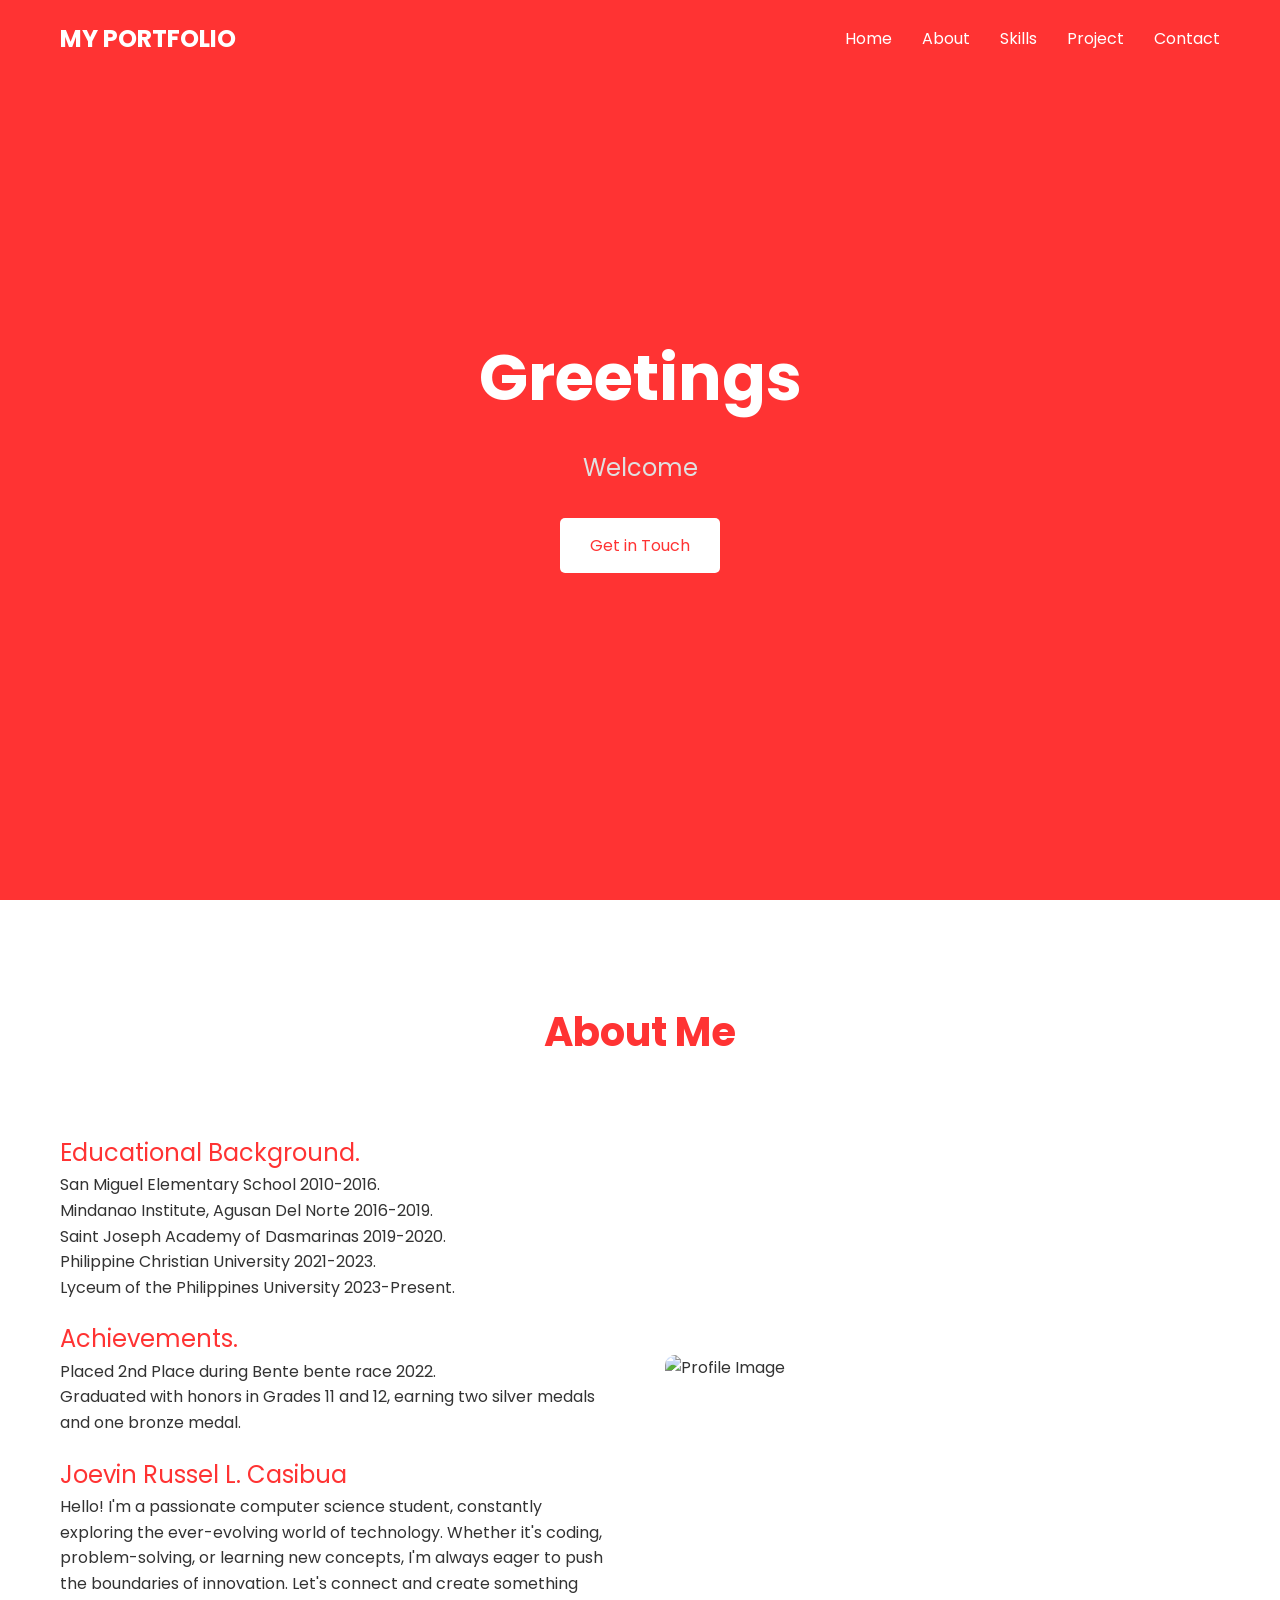
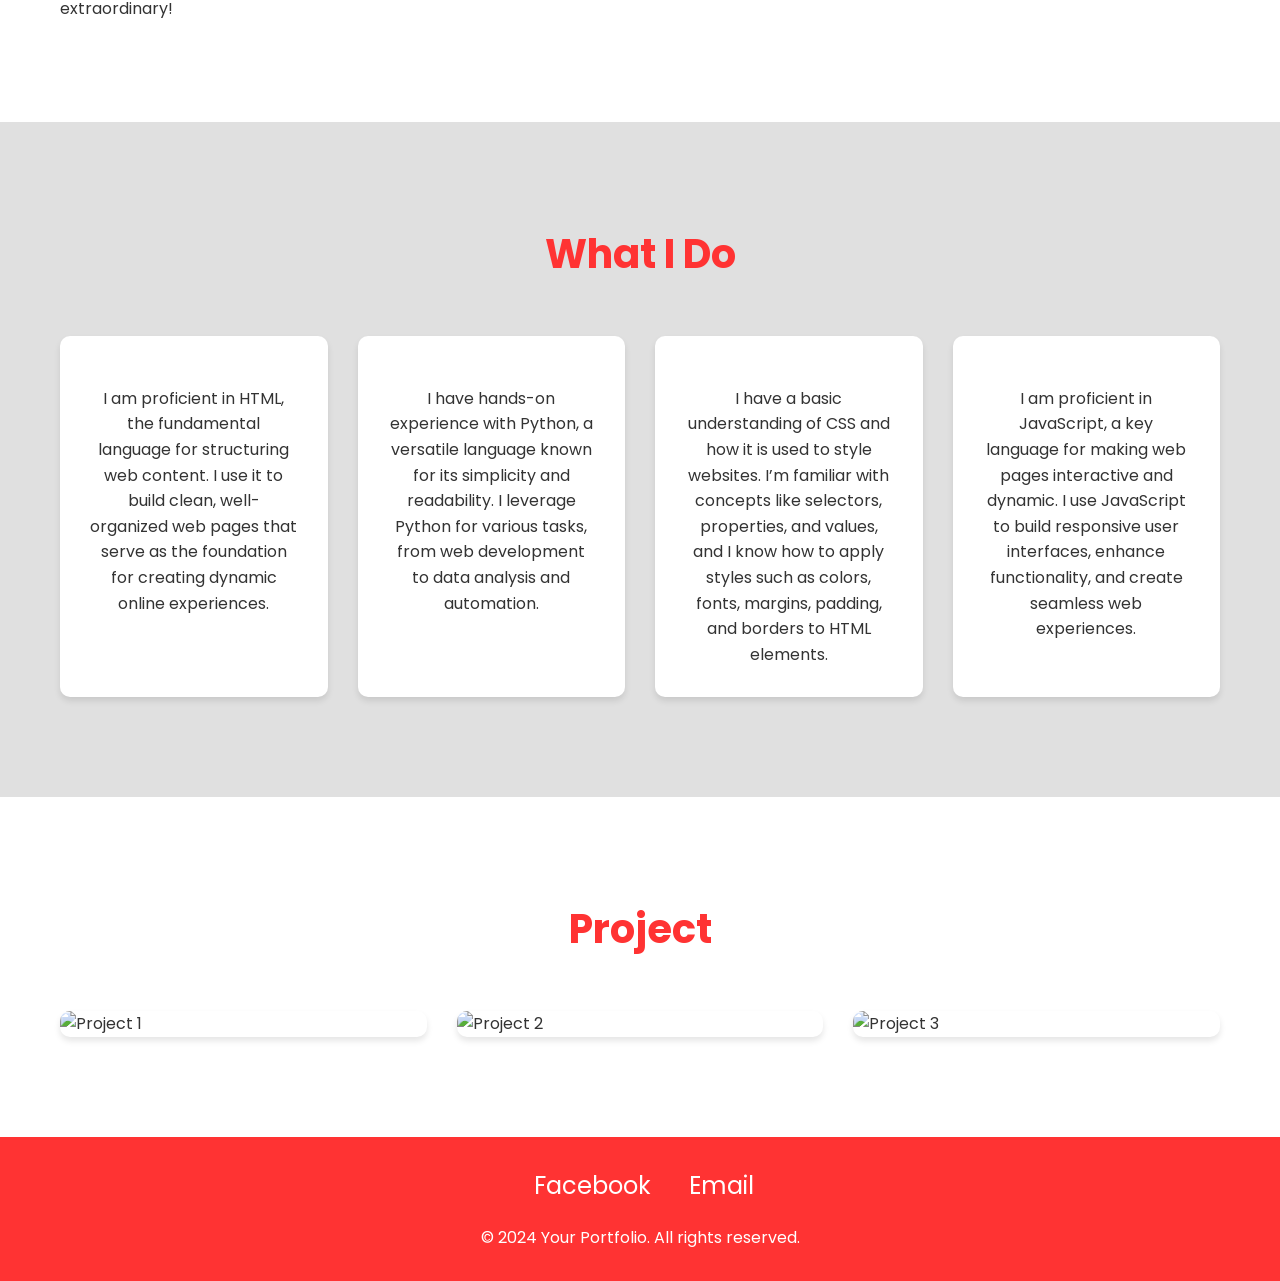
==== index.html @ 54ea42b7 "Update index.html" ====
<!DOCTYPE html>
<html lang="en">
<head>
    <meta charset="UTF-8">
    <meta name="viewport" content="width=device-width, initial-scale=1.0">
    <title>My Portfolio</title>
    <link rel="stylesheet" href="style.css">
    <link rel="stylesheet" href="https://cdnjs.cloudflare.com/ajax/libs/remixicon/4.2.0/remixicon.min.css">
    <script src="https://kit.fontawesome.com/yourcode.js" crossorigin="anonymous"></script>
</head>
<body>
    <header class="header">
        <nav class="nav container">
            <div class="logo">MY PORTFOLIO</div>
            <ul class="nav-links">
                <li><a href="#home">Home</a></li>
                <li><a href="#about">About</a></li>
                <li><a href="#services">Skills</a></li>
                <li><a href="#work">Project</a></li>
                <li><a href="#contact">Contact</a></li>
            </ul>
        </nav>
    </header>

    <section id="home" class="hero">
        <div class="hero-content">
            <h1>Greetings</h1>
            <p>Welcome</p>
            <a href="#contact" class="cta-button">Get in Touch</a>
        </div>
    </section>

    <section id="about" class="about">
        <div class="container">
            <h2>About Me</h2>
            <div class="about-content">
                <div class="about-text">
                    <div class="signature">Educational Background.</div>
                    <p>San Miguel Elementary School 2010-2016.</p>
                    <p>Mindanao Institute, Agusan Del Norte 2016-2019.</p>
                    <p>Saint Joseph Academy of Dasmarinas 2019-2020.</p>
                    <p>Philippine Christian University 2021-2023.</p>
                    <p>Lyceum of the Philippines University 2023-Present.</p>
                    
                    <div class="signature">Achievements.</div>
                    <p>Placed 2nd Place during Bente bente race 2022.</p>
                    <p>Graduated with honors in Grades 11 and 12, earning two silver medals and one bronze medal.</p>
                    

                     <div class="signature">Joevin Russel L. Casibua</div>
                    <p>Hello! I'm a passionate computer science student, constantly exploring the ever-evolving world of technology. 
                    Whether it's coding, problem-solving, or learning new concepts, I'm always eager to push the boundaries of innovation. Let's connect and create something extraordinary!</p>
                </div>
                <div class="about-image">
                    <img src="https://github.com/watanabExD/watanabExD.github.io/blob/main/this%20is%20me.jpg?raw=true" alt="Profile Image">
                </div>
            </div>
        </div>
    </section>

    <section id="services" class="services">
        <div class="container">
            <h2>What I Do</h2>
            <div class="services-grid">
                <div class="service-card">
                    <div class="service-icon"><i class="ri-arrow-down-double-line"></i></div>
                    <h3></h3>
                    <p>I am proficient in HTML, the fundamental language for structuring web content. I use it to build clean, well-organized web pages that serve as the foundation for creating dynamic online experiences.</p>
                </div>
                <div class="service-card">
                    <div class="service-icon"><i class="ri-arrow-down-double-line"></i></div>
                    <h3><i class="fa-brands fa-python"></i></h3>
                    <p>I have hands-on experience with Python, a versatile language known for its simplicity and readability. I leverage Python for various tasks, from web development to data analysis and automation.</p>
                </div>
                <div class="service-card">
                    <div class="service-icon"><i class="ri-arrow-down-double-line"></i></div>
                    <h3></h3>
                    <p>
I have a basic understanding of CSS and how it is used to style websites. I’m familiar with concepts like selectors, properties, and values, and I know how to apply styles such as colors, fonts, margins, padding, and borders to HTML elements. </p>
                </div>
                <div class="service-card">
                    <div class="service-icon"><i class="ri-arrow-down-double-line"></i></div>
                    <h3></h3>
                    <p>I am proficient in JavaScript, a key language for making web pages interactive and dynamic. I use JavaScript to build responsive user interfaces, enhance functionality, and create seamless web experiences.</p>
                </div>
            </div>
        </div>
    </section>

    <section id="work" class="work">
    <div class="container">
        <h2>Project</h2>
        <div class="work-grid">
            <div class="work-item">
                <a href="https://github.com/watanabExD/Digital-Clock/blob/main/DigitalClock.py" target="_blank" style="text-decoration: none; color: inherit;">
                    <img src="https://github.com/watanabExD/watanabExD.github.io/blob/main/red.jpg?raw=true" alt="Project 1">
                    <div class="work-overlay">
                        <h3>Digital Clock</h3>
                         <p>Click here</p>
                    </div>
                </a>
            </div>
            <div class="work-item">
                <a href="https://github.com/watanabExD/Student-Management-System" target="_blank" style="text-decoration: none; color: inherit;">
                    <img src="https://github.com/watanabExD/watanabExD.github.io/blob/main/red.jpg?raw=true" alt="Project 2">
                    <div class="work-overlay">
                        <h3>Student Management System</h3>
                         <p>Click here</p>
                    </div>
                </a>
            </div>
            <div class="work-item">
                <a href="https://github.com/watanabExD/Calculator/blob/main/calculatorpart2.py" target="_blank" style="text-decoration: none; color: inherit;">
                    <img src="https://github.com/watanabExD/watanabExD.github.io/blob/main/red.jpg?raw=true" alt="Project 3">
                    <div class="work-overlay">
                        <h3>Calculator</h3>
                        <p>Click here</p>
                    </div>
                </a>
            </div>
        </div>
    </div>
</section>

    <footer class="footer">
    <div class="container">
        <div class="social-links">
            <a href="https://www.facebook.com/joevin.russel.casibua.2024" target="_blank">
                <i class="ri-facebook-box-fill"></i> Facebook
            </a>
            <a href="mailto:jayjaycasibua555@gmail.com">
                <i class="ri-mail-fill"></i> Email
            </a>
        </div>
        <p>&copy; 2024 Your Portfolio. All rights reserved.</p>
    </div>
</footer>

</body>
</html>
---- style.css ----
@import url('https://fonts.googleapis.com/css2?family=Poppins:wght@100;200;300;400;500;600;700;800;900&display=swap');

:root {
  --color-background: #f5f5f5;
  --color-text: #333333;
  --color-primary: #ff3333;
  --color-secondary: #ffffff;
  --color-accent: #e0e0e0;
}

* {
  margin: 0;
  padding: 0;
  box-sizing: border-box;
}

body {
  font-family: 'Poppins', sans-serif;
  line-height: 1.6;
  background-color: var(--color-background);
  color: var(--color-text);
}

.container {
  max-width: 1200px;
  margin: 0 auto;
  padding: 0 20px;
}

/* Header and Navigation */
.header {
  background-color: var(--color-primary);
  padding: 20px 0;
  position: fixed;
  width: 100%;
  top: 0;
  z-index: 1000;
}

.nav {
  display: flex;
  justify-content: space-between;
  align-items: center;
}

.logo {
  font-size: 24px;
  font-weight: bold;
  color: var(--color-secondary);
}

.nav-links {
  display: flex;
  list-style: none;
  gap: 30px;
}

.nav-links a {
  color: var(--color-secondary);
  text-decoration: none;
  transition: color 0.3s ease;
}

.nav-links a:hover {
  color: var(--color-accent);
}

/* Hero Section */
.hero {
  height: 100vh;
  display: flex;
  align-items: center;
  justify-content: center;
  text-align: center;
  background-color: var(--color-primary);
  color: var(--color-secondary);
  padding: 0 20px;
}

.hero-content h1 {
  font-size: 4rem;
  margin-bottom: 20px;
}

.hero-content p {
  font-size: 1.5rem;
  margin-bottom: 30px;
  color: var(--color-accent);
}

.cta-button {
  display: inline-block;
  padding: 15px 30px;
  background-color: var(--color-secondary);
  color: var(--color-primary);
  text-decoration: none;
  border-radius: 5px;
  transition: background-color 0.3s ease, color 0.3s ease;
}

.cta-button:hover {
  background-color: var(--color-accent);
  color: var(--color-primary);
}

/* About Section */
.about {
  padding: 100px 0;
  background-color: var(--color-secondary);
}

.about-content {
  display: flex;
  gap: 50px;
  align-items: center;
}

.about-text {
  flex: 1;
}

.about-image {
  flex: 1;
}

.about-image img {
  width: 100%;
  height: auto;
  border-radius: 10px;
}

.signature {
  font-size: 1.5rem;
  margin-top: 20px;
  color: var(--color-primary);
}

/* Services Section */
.services {
  padding: 100px 0;
  background-color: var(--color-accent);
}

.services-grid {
  display: grid;
  grid-template-columns: repeat(auto-fit, minmax(250px, 1fr));
  gap: 30px;
  margin-top: 50px;
}

.service-card {
  background-color: var(--color-secondary);
  padding: 30px;
  border-radius: 10px;
  text-align: center;
  transition: transform 0.3s ease, box-shadow 0.3s ease;
  box-shadow: 0 4px 6px rgba(0, 0, 0, 0.1);
}

.service-card:hover {
  transform: translateY(-10px);
  box-shadow: 0 10px 15px rgba(0, 0, 0, 0.1);
}

.service-icon {
  font-size: 2.5rem;
  margin-bottom: 20px;
  color: var(--color-primary);
}

/* Work Section */
.work {
  padding: 100px 0;
  background-color: var(--color-secondary);
}

.work-grid {
  display: grid;
  grid-template-columns: repeat(auto-fit, minmax(300px, 1fr));
  gap: 30px;
  margin-top: 50px;
}

.work-item {
  position: relative;
  overflow: hidden;
  border-radius: 10px;
  box-shadow: 0 4px 6px rgba(0, 0, 0, 0.1);
}

.work-item img {
  width: 100%;
  height: auto;
  display: block;
}

.work-overlay {
  position: absolute;
  top: 0;
  left: 0;
  width: 100%;
  height: 100%;
  background-color: rgba(255, 51, 51, 0.9);
  display: flex;
  flex-direction: column;
  justify-content: center;
  align-items: center;
  opacity: 0;
  transition: opacity 0.3s ease;
}

.work-item:hover .work-overlay {
  opacity: 1;
}

.work-overlay h3, .work-overlay p {
  color: var(--color-secondary);
}

/* Footer */
.footer {
  padding: 30px 0;
  background-color: var(--color-primary);
  color: var(--color-secondary);
  text-align: center;
}

/* Responsive Design */
@media (max-width: 768px) {
  .nav {
    flex-direction: column;
    gap: 20px;
  }

  .nav-links {
    flex-direction: column;
    text-align: center;
  }

  .hero-content h1 {
    font-size: 3rem;
  }

  .about-content {
    flex-direction: column;
  }

  .services-grid {
    grid-template-columns: 1fr;
  }

  .work-grid {
    grid-template-columns: 1fr;
  }
}

/* Section Headings */
h2 {
  font-size: 2.5rem;
  margin-bottom: 50px;
  text-align: center;
  color: var(--color-primary);
}

/* New styles from the attachment */
.work-item {
  position: relative;
  overflow: hidden;
}

.work-item img {
  width: 100%;
  height: auto;
  transition: transform 0.3s ease;
}

.work-overlay {
  position: absolute;
  bottom: 0;
  left: 0;
  width: 100%;
  background-color: rgba(0, 0, 0, 0.7);
  color: white;
  padding: 20px;
  transform: translateY(100%);
  transition: transform 0.3s ease;
}

.work-item:hover img {
  transform: scale(1.1);
}

.work-item:hover .work-overlay {
  transform: translateY(0);
}

.work-item a {
  text-decoration: none;
  color: inherit;
}
/* Footer */
.footer {
  padding: 30px 0;
  background-color: var(--color-primary);
  color: var(--color-secondary);
  text-align: center;
  display: flex;
  justify-content: center;
  align-items: center;
  flex-direction: column; /* Stack content vertically */
}

.footer .social-links {
  display: flex;
  justify-content: center;
  align-items: center;
  gap: 30px; /* Adjust gap between the icons */
  margin-bottom: 20px;
}

.footer .social-links a {
  color: var(--color-secondary);
  font-size: 2rem;
  text-decoration: none;
  transition: color 0.3s ease;
}

.footer .social-links a:hover {
  color: var(--color-accent);
}

/* Email text styling */
.footer .social-links a {
  font-size: 1.5rem;
}

.footer .social-links i {
  margin-right: 8px; /* Add space between the icon and the text */
}
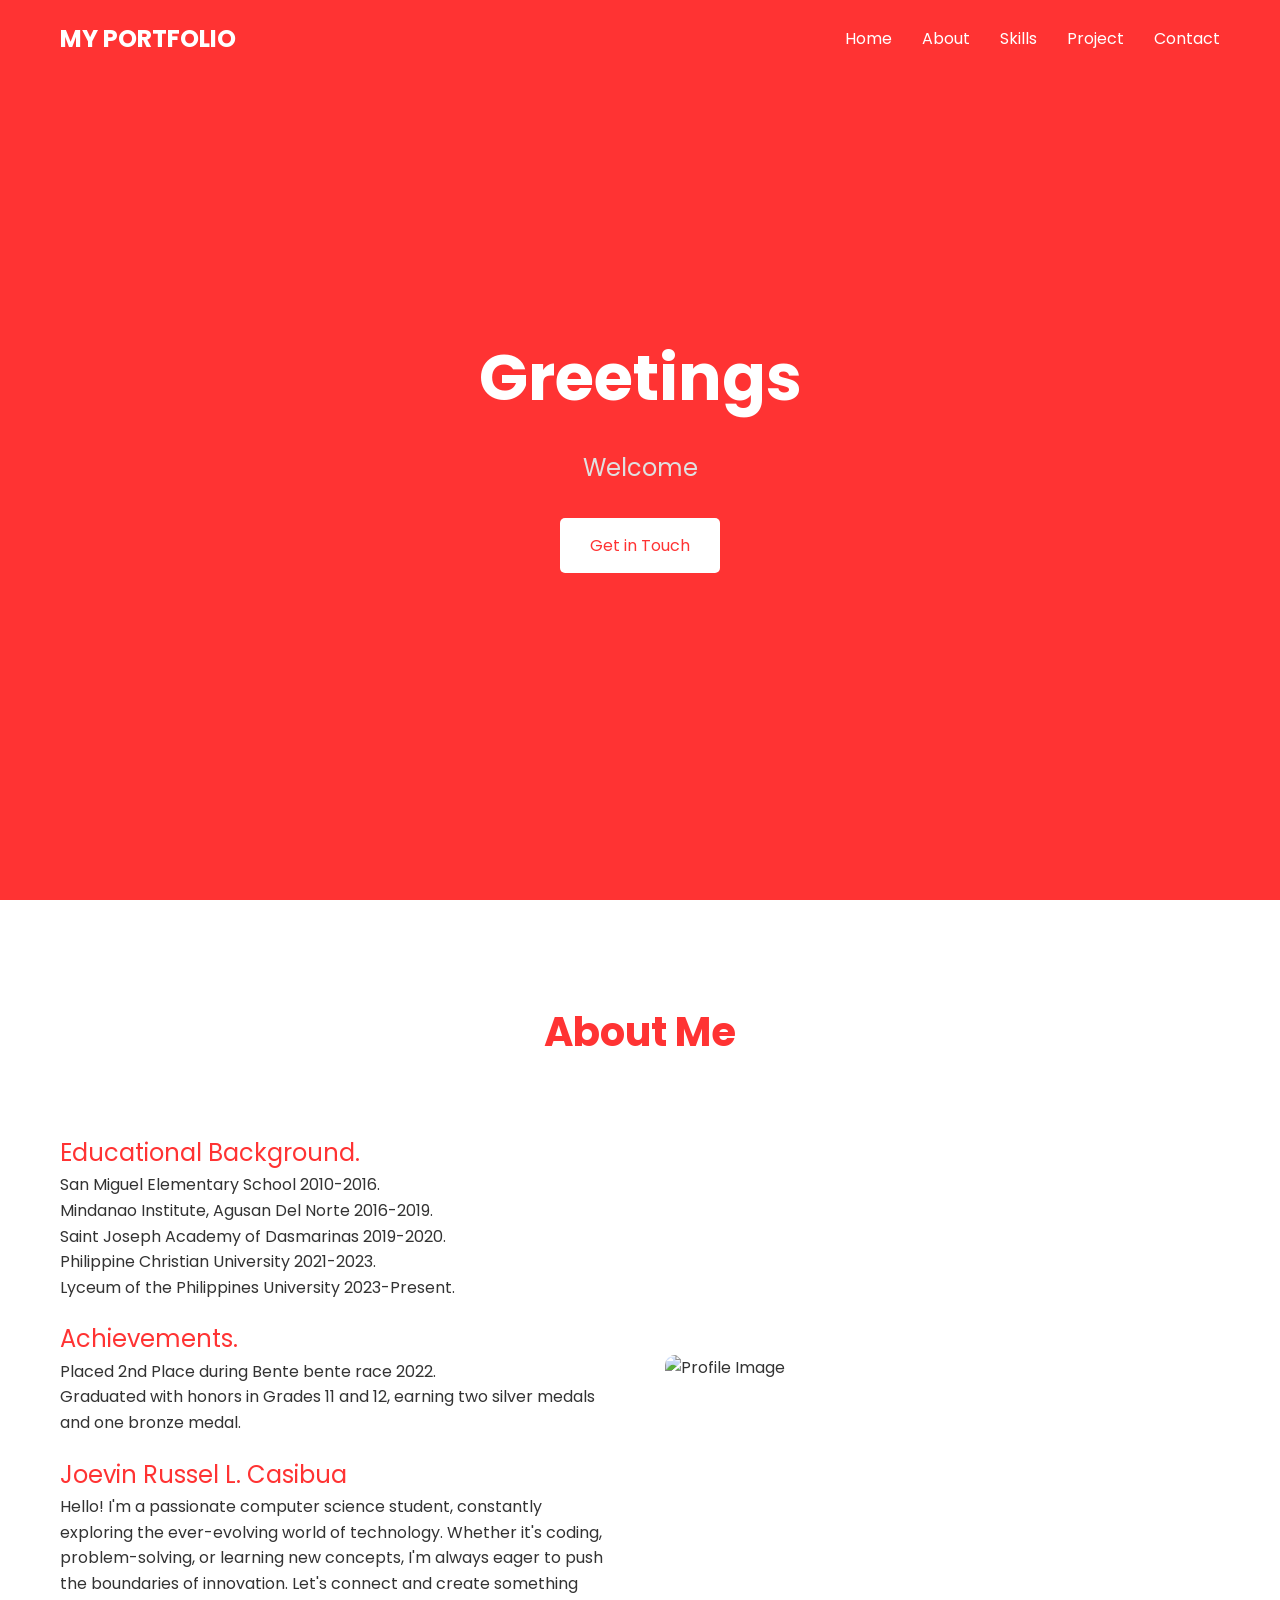
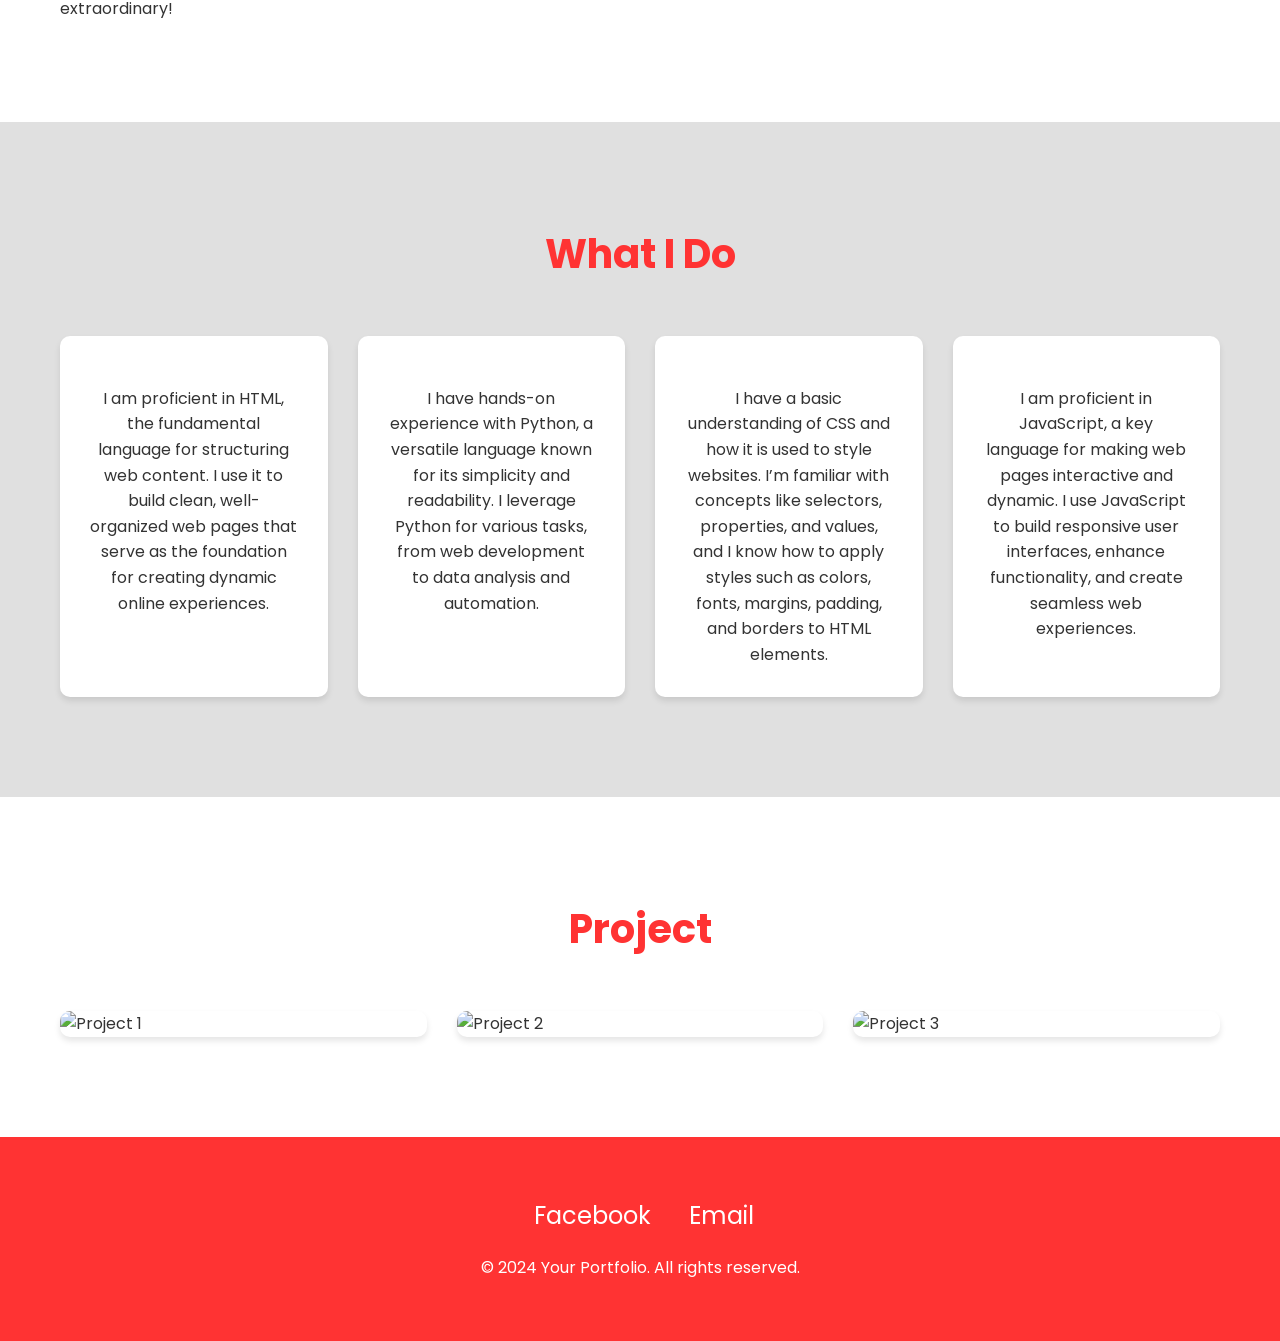
==== commit 52c435b3: "Update index.html" ====
--- a/index.html
+++ b/index.html
@@ -17,7 +17,7 @@
                 <li><a href="#about">About</a></li>
                 <li><a href="#services">Skills</a></li>
                 <li><a href="#work">Project</a></li>
-                <li><a href="#contact">Contact</a></li>
+                <li><a href="#footer">Contact</a></li>
             </ul>
         </nav>
     </header>
@@ -121,7 +121,7 @@
         </div>
     </div>
 </section>
-
+    <section id="footer" class="footer">
     <footer class="footer">
     <div class="container">
         <div class="social-links">
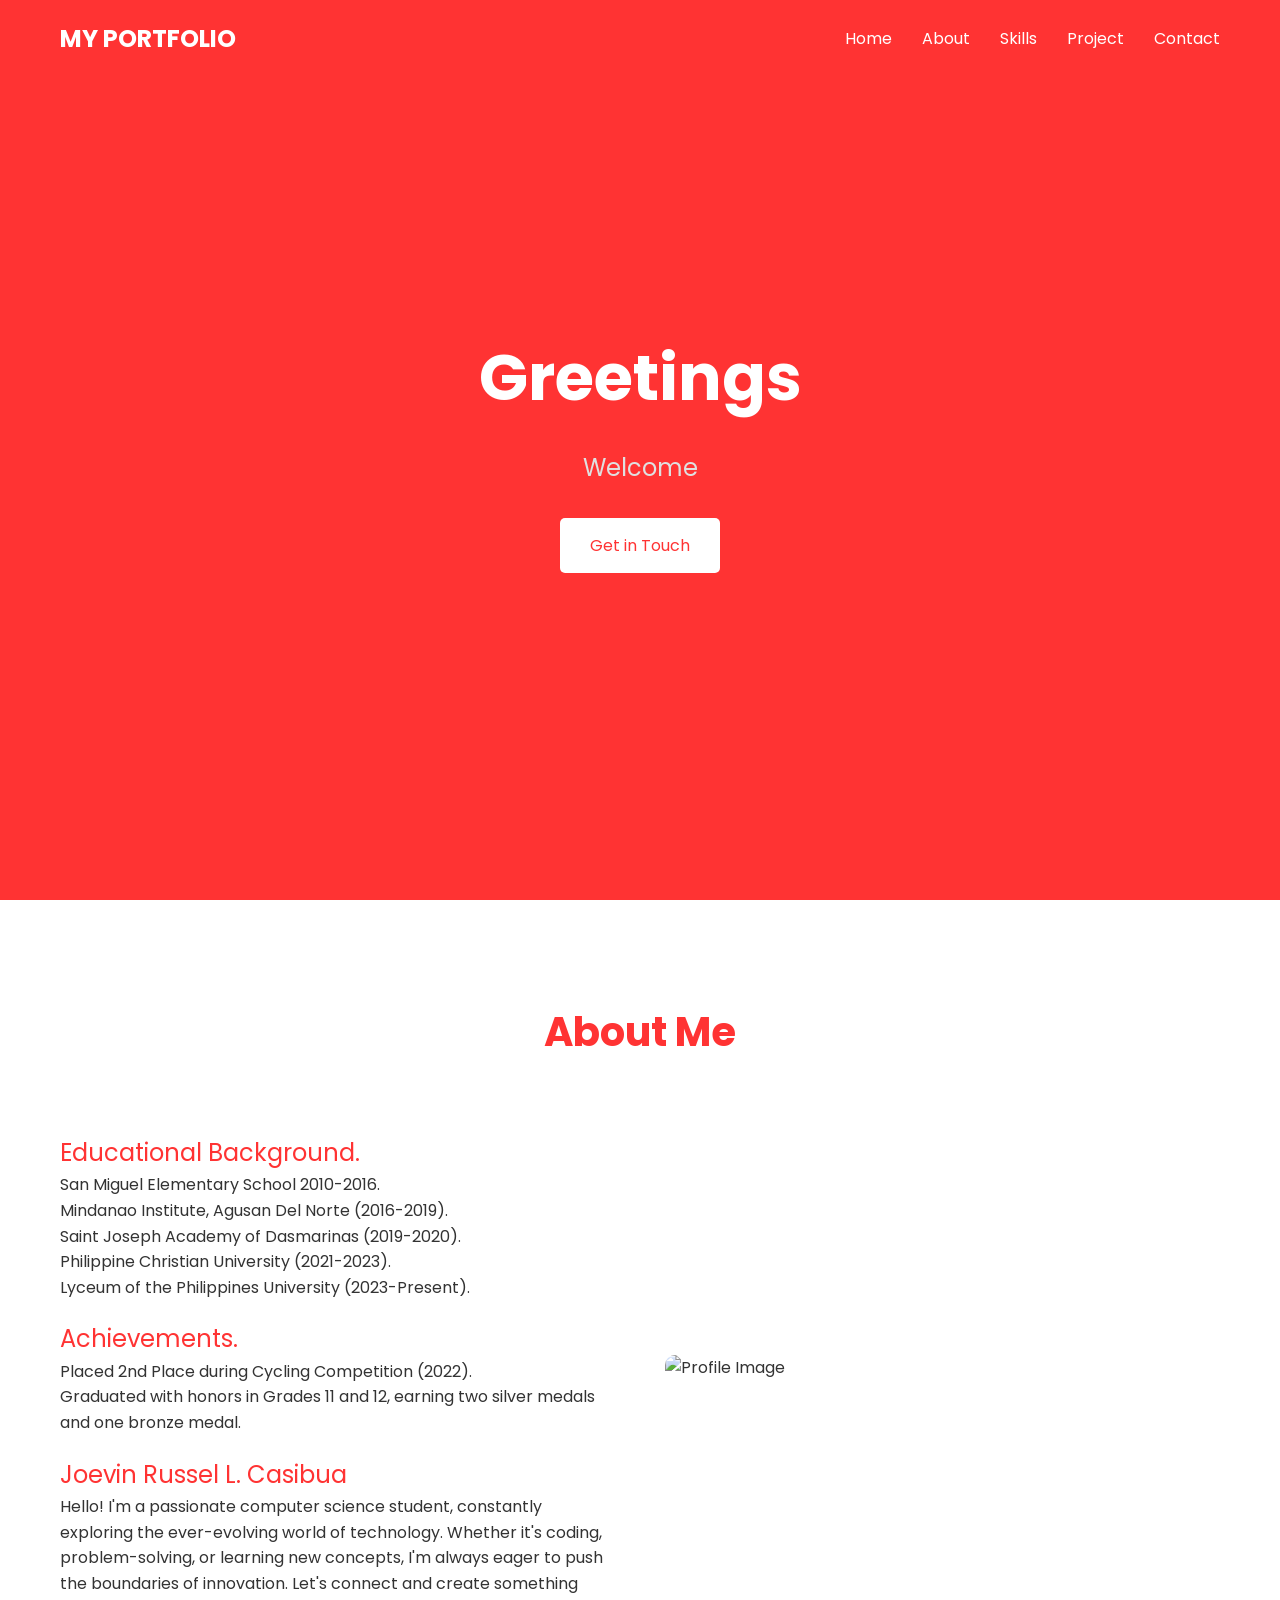
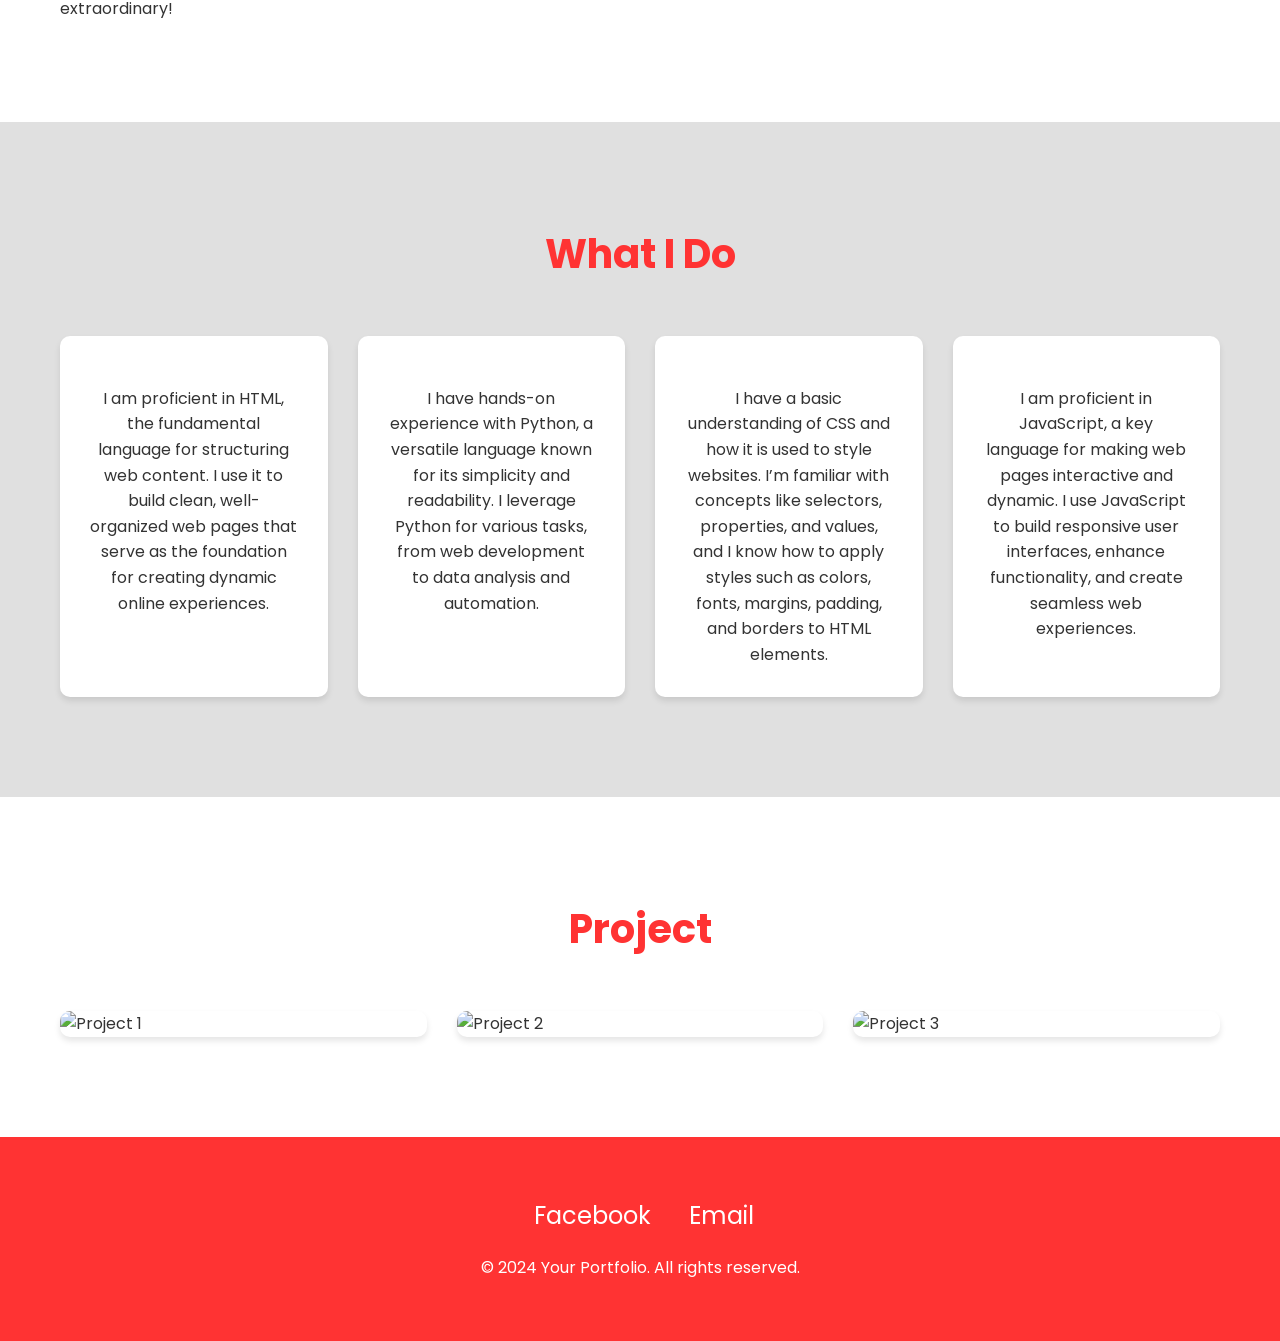
==== commit e759d431: "Update index.html" ====
--- a/index.html
+++ b/index.html
@@ -26,7 +26,7 @@
         <div class="hero-content">
             <h1>Greetings</h1>
             <p>Welcome</p>
-            <a href="#contact" class="cta-button">Get in Touch</a>
+            <a href="#footer" class="cta-button">Get in Touch</a>
         </div>
     </section>
 
@@ -37,13 +37,13 @@
                 <div class="about-text">
                     <div class="signature">Educational Background.</div>
                     <p>San Miguel Elementary School 2010-2016.</p>
-                    <p>Mindanao Institute, Agusan Del Norte 2016-2019.</p>
-                    <p>Saint Joseph Academy of Dasmarinas 2019-2020.</p>
-                    <p>Philippine Christian University 2021-2023.</p>
-                    <p>Lyceum of the Philippines University 2023-Present.</p>
+                    <p>Mindanao Institute, Agusan Del Norte (2016-2019).</p>
+                    <p>Saint Joseph Academy of Dasmarinas (2019-2020).</p>
+                    <p>Philippine Christian University (2021-2023).</p>
+                    <p>Lyceum of the Philippines University (2023-Present).</p>
                     
                     <div class="signature">Achievements.</div>
-                    <p>Placed 2nd Place during Bente bente race 2022.</p>
+                    <p>Placed 2nd Place during Cycling Competition (2022).</p>
                     <p>Graduated with honors in Grades 11 and 12, earning two silver medals and one bronze medal.</p>
                     
 
@@ -92,16 +92,16 @@
         <h2>Project</h2>
         <div class="work-grid">
             <div class="work-item">
-                <a href="https://github.com/watanabExD/Digital-Clock/blob/main/DigitalClock.py" target="_blank" style="text-decoration: none; color: inherit;">
+                <a href="https://github.com/watanabExD/Website" target="_blank" style="text-decoration: none; color: inherit;">
                     <img src="https://github.com/watanabExD/watanabExD.github.io/blob/main/red.jpg?raw=true" alt="Project 1">
                     <div class="work-overlay">
-                        <h3>Digital Clock</h3>
+                        <h3>Website</h3>
                          <p>Click here</p>
                     </div>
                 </a>
             </div>
             <div class="work-item">
-                <a href="https://github.com/watanabExD/Student-Management-System" target="_blank" style="text-decoration: none; color: inherit;">
+                <a href="https://github.com/watanabExD/StudentSystem" target="_blank" style="text-decoration: none; color: inherit;">
                     <img src="https://github.com/watanabExD/watanabExD.github.io/blob/main/red.jpg?raw=true" alt="Project 2">
                     <div class="work-overlay">
                         <h3>Student Management System</h3>
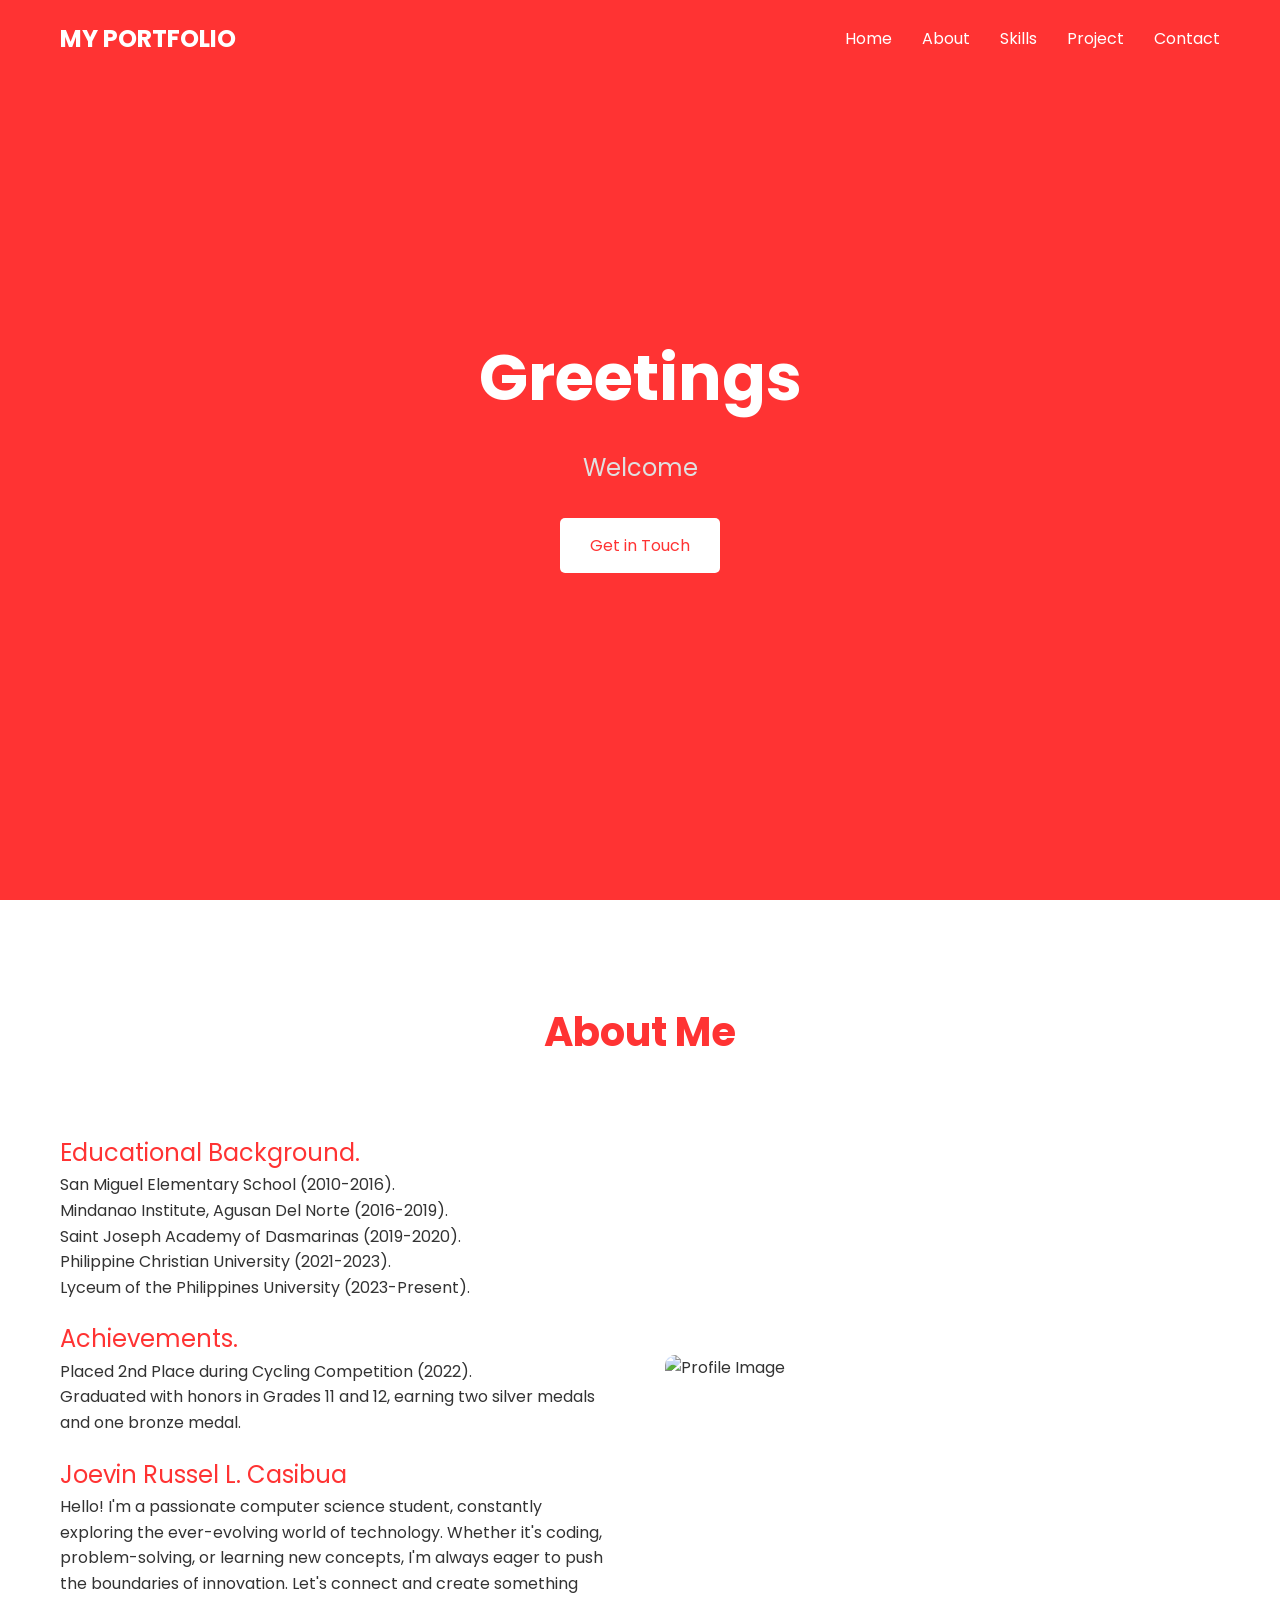
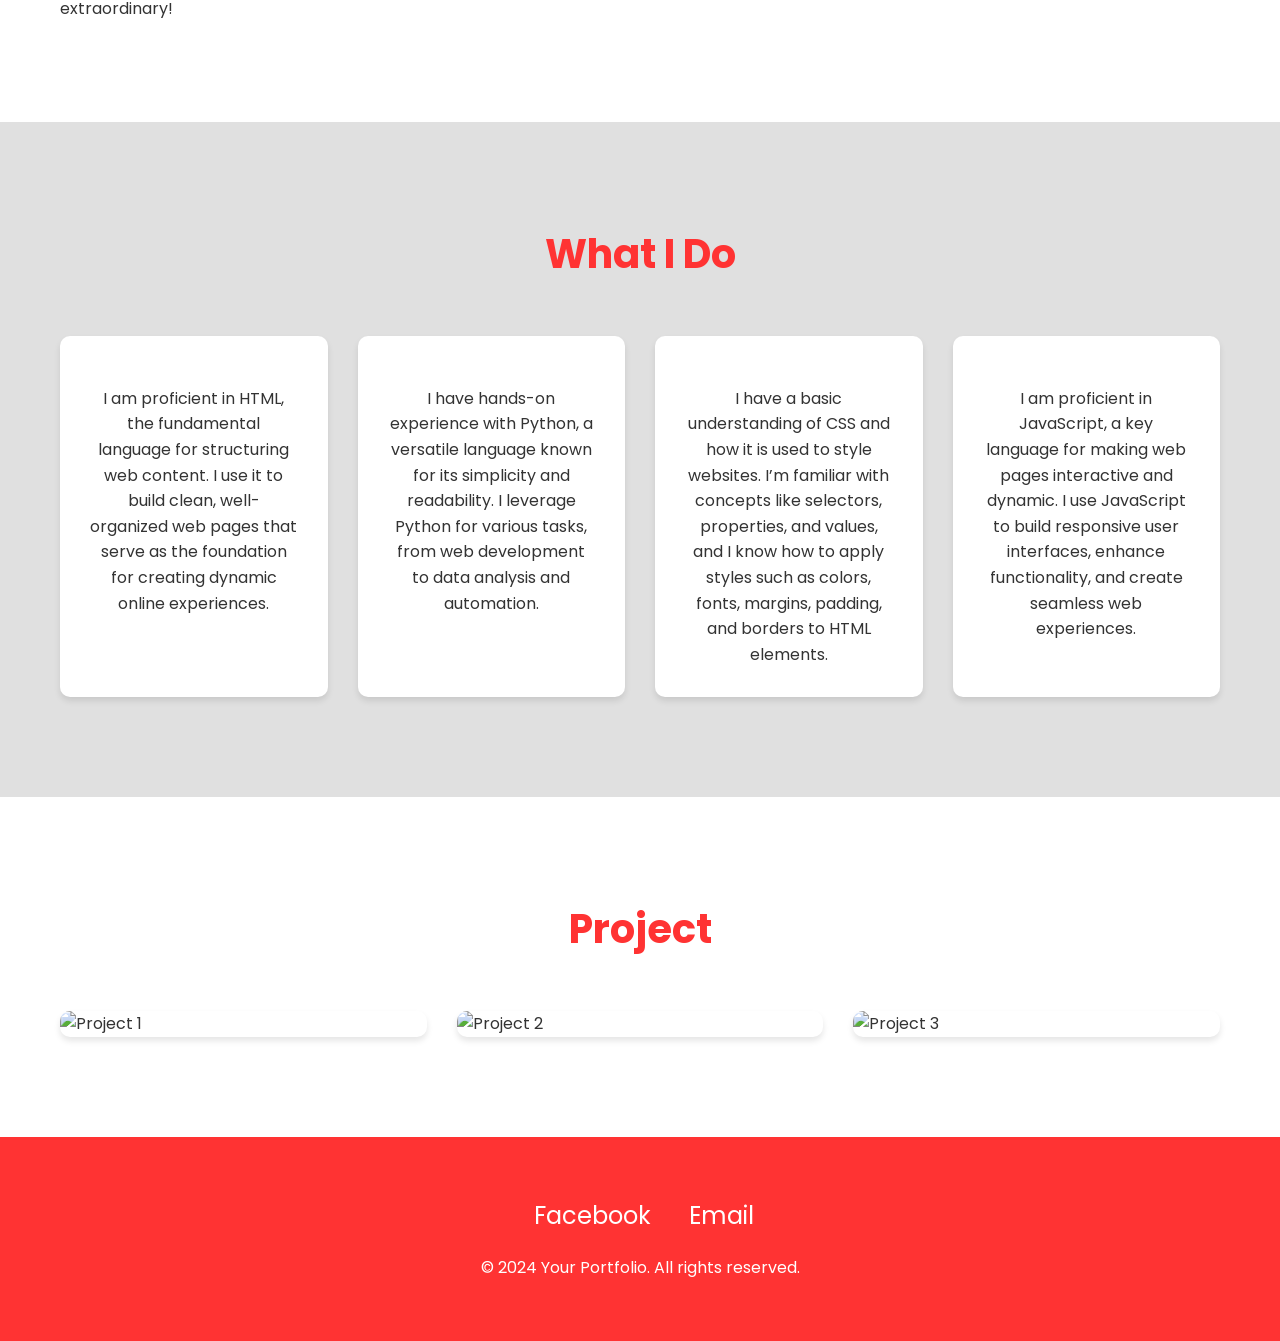
==== commit 2c7ea752: "Update index.html" ====
--- a/index.html
+++ b/index.html
@@ -36,7 +36,7 @@
             <div class="about-content">
                 <div class="about-text">
                     <div class="signature">Educational Background.</div>
-                    <p>San Miguel Elementary School 2010-2016.</p>
+                    <p>San Miguel Elementary School (2010-2016).</p>
                     <p>Mindanao Institute, Agusan Del Norte (2016-2019).</p>
                     <p>Saint Joseph Academy of Dasmarinas (2019-2020).</p>
                     <p>Philippine Christian University (2021-2023).</p>
